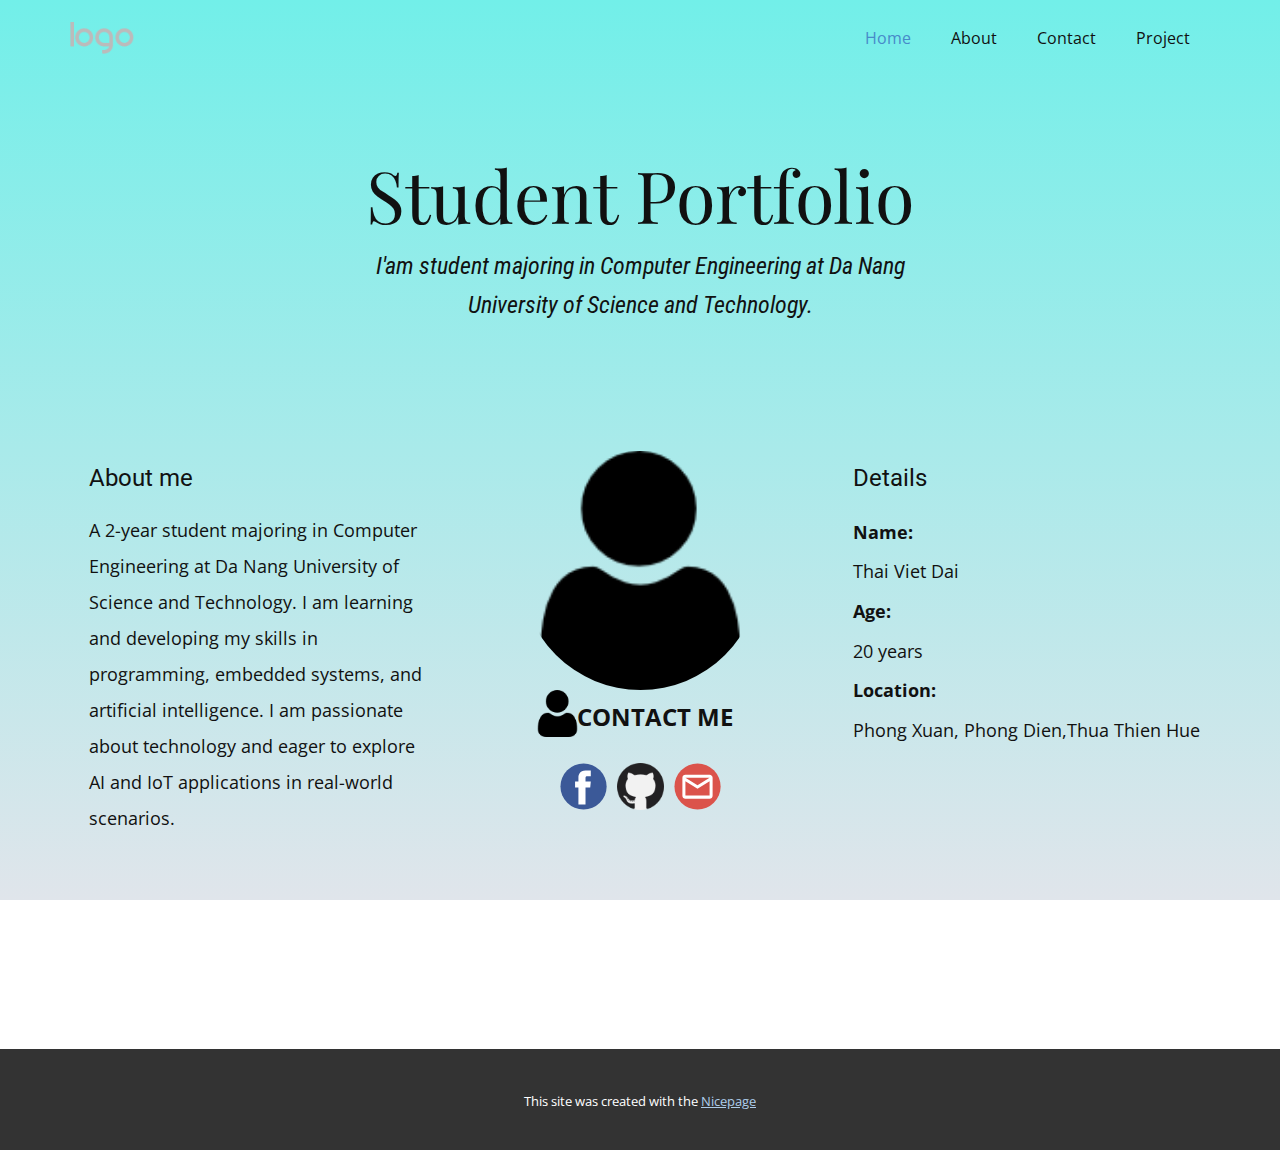
==== index.html @ 57e5f02d "up" ====
<!DOCTYPE html>
<html style="font-size: 16px;" lang="en"><head>
    <meta name="viewport" content="width=device-width, initial-scale=1.0">
    <meta charset="utf-8">
    <meta name="keywords" content="Profile, INTUITIVE">
    <meta name="description" content="">
    <title>Home</title>
    <link rel="stylesheet" href="nicepage.css" media="screen">
<link rel="stylesheet" href="index.css" media="screen">
    <script class="u-script" type="text/javascript" src="jquery.js" defer=""></script>
    <script class="u-script" type="text/javascript" src="nicepage.js" defer=""></script>
    <meta name="generator" content="Nicepage 7.4.4, nicepage.com">
    
    
    
    <link id="u-theme-google-font" rel="stylesheet" href="https://fonts.googleapis.com/css?family=Roboto:100,100i,300,300i,400,400i,500,500i,700,700i,900,900i|Open+Sans:300,300i,400,400i,500,500i,600,600i,700,700i,800,800i">
    <link id="u-page-google-font" rel="stylesheet" href="https://fonts.googleapis.com/css?family=Playfair+Display:400,400i,500,500i,600,600i,700,700i,800,800i,900,900i|Roboto+Condensed:100,100i,200,200i,300,300i,400,400i,500,500i,600,600i,700,700i,800,800i,900,900i">
    <script type="application/ld+json">{
		"@context": "http://schema.org",
		"@type": "Organization",
		"name": "",
		"logo": "images/default-logo.png"
}</script>
    <meta name="theme-color" content="#478ac9">
    <meta property="og:title" content="Home">
    <meta property="og:type" content="website">
  <meta data-intl-tel-input-cdn-path="intlTelInput/"></head>
  <body data-home-page="Home.html" data-home-page-title="Home" data-path-to-root="./" data-include-products="false" class="u-body u-gradient u-xl-mode" data-lang="en" style="background-image: linear-gradient(#72efe9, #e0e5eb);"><header class="u-clearfix u-header u-header" id="header"><div class="u-clearfix u-sheet u-sheet-1">
        <a href="#" class="u-image u-logo u-image-1">
          <img src="images/default-logo.png" class="u-logo-image u-logo-image-1">
        </a>
        <nav class="u-menu u-menu-one-level u-offcanvas u-menu-1">
          <div class="menu-collapse" style="font-size: 1rem; letter-spacing: 0px;">
            <a class="u-button-style u-custom-left-right-menu-spacing u-custom-padding-bottom u-custom-top-bottom-menu-spacing u-hamburger-link u-nav-link u-text-active-palette-1-base u-text-hover-palette-2-base" href="#">
              <svg class="u-svg-link" viewBox="0 0 24 24"><use xlink:href="#menu-hamburger"></use></svg>
              <svg class="u-svg-content" version="1.1" id="menu-hamburger" viewBox="0 0 16 16" x="0px" y="0px" xmlns:xlink="http://www.w3.org/1999/xlink" xmlns="http://www.w3.org/2000/svg"><g><rect y="1" width="16" height="2"></rect><rect y="7" width="16" height="2"></rect><rect y="13" width="16" height="2"></rect>
</g></svg>
            </a>
          </div>
          <div class="u-custom-menu u-nav-container">
            <ul class="u-nav u-unstyled u-nav-1"><li class="u-nav-item"><a class="u-button-style u-nav-link u-text-active-palette-1-base u-text-hover-palette-2-base" href="./" style="padding: 10px 20px;">Home</a>
</li><li class="u-nav-item"><a class="u-button-style u-nav-link u-text-active-palette-1-base u-text-hover-palette-2-base" href="About.html" style="padding: 10px 20px;">About</a>
</li><li class="u-nav-item"><a class="u-button-style u-nav-link u-text-active-palette-1-base u-text-hover-palette-2-base" href="Contact.html" style="padding: 10px 20px;">Contact</a>
</li><li class="u-nav-item"><a class="u-button-style u-nav-link u-text-active-palette-1-base u-text-hover-palette-2-base" href="Project.html" style="padding: 10px 20px;">Project</a>
</li></ul>
          </div>
          <div class="u-custom-menu u-nav-container-collapse">
            <div class="u-black u-container-style u-inner-container-layout u-opacity u-opacity-95 u-sidenav">
              <div class="u-inner-container-layout u-sidenav-overflow">
                <div class="u-menu-close"></div>
                <ul class="u-align-center u-nav u-popupmenu-items u-unstyled u-nav-2"><li class="u-nav-item"><a class="u-button-style u-nav-link" href="./">Home</a>
</li><li class="u-nav-item"><a class="u-button-style u-nav-link" href="About.html">About</a>
</li><li class="u-nav-item"><a class="u-button-style u-nav-link" href="Contact.html">Contact</a>
</li><li class="u-nav-item"><a class="u-button-style u-nav-link" href="Project.html">Project</a>
</li></ul>
              </div>
            </div>
            <div class="u-black u-menu-overlay u-opacity u-opacity-70"></div>
          </div>
        </nav>
      </div></header>
    <section class="u-align-center-lg u-align-center-md u-align-center-xl u-align-left-sm u-align-left-xs u-clearfix u-section-1" id="sec-24c9">
      <div class="u-clearfix u-sheet u-sheet-1">
        <div class="u-social-icons u-spacing-10 u-social-icons-1">
          <a class="u-social-url" title="facebook" target="_blank" href="https://facebook.com/name">
            <span class="u-icon u-icon-circle u-social-facebook u-social-icon u-text-black u-icon-1"><svg class="u-svg-link" preserveAspectRatio="xMidYMin slice" viewBox="0 0 112 112" style=""><use xlink:href="#svg-bc6b"></use></svg><svg class="u-svg-content" viewBox="0 0 112 112" x="0" y="0" id="svg-bc6b"><path fill="currentColor" d="M75.5,28.8H65.4c-1.5,0-4,0.9-4,4.3v9.4h13.9l-1.5,15.8H61.4v45.1H42.8V58.3h-8.8V42.4h8.8V32.2
	c0-7.4,3.4-18.8,18.8-18.8h13.8v15.4H75.5z"></path></svg></span>
          </a>
          <a class="u-social-url" title="twitter" target="_blank" href="https://twitter.com/name">
            <span class="u-icon u-icon-circle u-social-icon u-social-twitter u-text-black u-icon-2"><svg class="u-svg-link" preserveAspectRatio="xMidYMin slice" viewBox="0 0 112 112" style=""><use xlink:href="#svg-ed97"></use></svg><svg class="u-svg-content" viewBox="0 0 112 112" x="0" y="0" id="svg-ed97"><path fill="currentColor" d="M92.2,38.2c0,0.8,0,1.6,0,2.3c0,24.3-18.6,52.4-52.6,52.4c-10.6,0.1-20.2-2.9-28.5-8.2
	c1.4,0.2,2.9,0.2,4.4,0.2c8.7,0,16.7-2.9,23-7.9c-8.1-0.2-14.9-5.5-17.3-12.8c1.1,0.2,2.4,0.2,3.4,0.2c1.6,0,3.3-0.2,4.8-0.7
	c-8.4-1.6-14.9-9.2-14.9-18c0-0.2,0-0.2,0-0.2c2.5,1.4,5.4,2.2,8.4,2.3c-5-3.3-8.3-8.9-8.3-15.4c0-3.4,1-6.5,2.5-9.2
	c9.1,11.1,22.7,18.5,38,19.2c-0.2-1.4-0.4-2.8-0.4-4.3c0.1-10,8.3-18.2,18.5-18.2c5.4,0,10.1,2.2,13.5,5.7c4.3-0.8,8.1-2.3,11.7-4.5
	c-1.4,4.3-4.3,7.9-8.1,10.1c3.7-0.4,7.3-1.4,10.6-2.9C98.9,32.3,95.7,35.5,92.2,38.2z"></path></svg></span>
          </a>
          <a class="u-social-url" title="instagram" target="_blank" href="https://www.instagram.com/name">
            <span class="u-icon u-icon-circle u-social-icon u-social-instagram u-text-black u-icon-3"><svg class="u-svg-link" preserveAspectRatio="xMidYMin slice" viewBox="0 0 112 112" style=""><use xlink:href="#svg-ea73"></use></svg><svg class="u-svg-content" viewBox="0 0 112 112" x="0" y="0" id="svg-ea73"><path fill="currentColor" d="M55.9,32.9c-12.8,0-23.2,10.4-23.2,23.2s10.4,23.2,23.2,23.2s23.2-10.4,23.2-23.2S68.7,32.9,55.9,32.9z
	 M55.9,69.4c-7.4,0-13.3-6-13.3-13.3c-0.1-7.4,6-13.3,13.3-13.3s13.3,6,13.3,13.3C69.3,63.5,63.3,69.4,55.9,69.4z"></path><path fill="#FFFFFF" d="M79.7,26.8c-3,0-5.4,2.5-5.4,5.4s2.5,5.4,5.4,5.4c3,0,5.4-2.5,5.4-5.4S82.7,26.8,79.7,26.8z"></path><path fill="currentColor" d="M78.2,11H33.5C21,11,10.8,21.3,10.8,33.7v44.7c0,12.6,10.2,22.8,22.7,22.8h44.7c12.6,0,22.7-10.2,22.7-22.7
	V33.7C100.8,21.1,90.6,11,78.2,11z M91,78.4c0,7.1-5.8,12.8-12.8,12.8H33.5c-7.1,0-12.8-5.8-12.8-12.8V33.7
	c0-7.1,5.8-12.8,12.8-12.8h44.7c7.1,0,12.8,5.8,12.8,12.8V78.4z"></path></svg></span>
          </a>
        </div>
        <h1 class="u-align-center u-custom-font u-font-playfair-display u-text u-text-1"> Student Portfolio</h1>
        <p class="u-align-center u-custom-font u-font-roboto-condensed u-large-text u-text u-text-variant u-text-2"> I'am student majoring in Computer Engineering at Da Nang University of Science and Technology.</p>
        <div class="data-layout-selected u-clearfix u-expanded-width u-layout-wrap u-layout-wrap-1">
          <div class="u-layout">
            <div class="u-layout-row">
              <div class="u-container-style u-layout-cell u-size-20 u-layout-cell-1">
                <div class="u-container-layout u-valign-top u-container-layout-1">
                  <h4 class="u-text u-text-3">About me</h4>
                  <p class="u-align-left u-text u-text-4"> A 2-year student majoring in Computer Engineering at Da Nang University of Science and Technology. I am learning and developing my skills in programming, embedded systems, and artificial intelligence. I am passionate about technology and eager to explore AI and IoT applications in real-world scenarios.</p>
                </div>
              </div>
              <div class="u-container-style u-layout-cell u-size-20 u-layout-cell-2">
                <div class="u-container-layout u-container-layout-2">
                  <img src="images/1077114.png" alt="" class="u-image u-image-circle u-image-1" data-image-width="128" data-image-height="128">
                  <div class="u-clearfix u-group-elements u-group-elements-1"></div>
                  <div class="u-clearfix u-container-align-center u-group-elements u-group-elements-2">
                    <p class="u-align-center u-text u-text-default u-text-5">CONTACT ME</p>
                    <span class="u-align-center u-file-icon u-icon u-icon-4"><img src="images/1077114.png" alt=""></span>
                  </div>
                  <div class="u-align-center u-social-icons u-spacing-10 u-social-icons-2">
                    <a class="u-social-url" title="facebook" target="_blank" href="https://facebook.com/vietdai0504">
                      <span class="u-icon u-social-facebook u-social-icon u-icon-5"><svg class="u-svg-link" preserveAspectRatio="xMidYMin slice" viewBox="0 0 112 112" style=""><use xlink:href="#svg-6ef3"></use></svg><svg class="u-svg-content" viewBox="0 0 112 112" x="0" y="0" id="svg-6ef3"><circle fill="currentColor" cx="56.1" cy="56.1" r="55"></circle><path fill="#FFFFFF" d="M73.5,31.6h-9.1c-1.4,0-3.6,0.8-3.6,3.9v8.5h12.6L72,58.3H60.8v40.8H43.9V58.3h-8V43.9h8v-9.2
c0-6.7,3.1-17,17-17h12.5v13.9H73.5z"></path></svg></span>
                    </a>
                    <a class="u-social-url" target="_blank" data-type="Custom" title="Custom" href="https://github.com/vietdai-bk">
                      <span class="u-file-icon u-icon u-social-custom u-social-icon u-icon-6"><img src="images/919847.png" alt=""></span>
                    </a>
                    <a class="u-social-url" target="_blank" data-type="Email" title="Email" href="mailto:daithai.05042005@gmail.com?subject=Hello%20World">
                      <span class="u-icon u-social-email u-social-icon u-icon-7"><svg class="u-svg-link" preserveAspectRatio="xMidYMin slice" viewBox="0 0 112 112" style=""><use xlink:href="#svg-7be2"></use></svg><svg class="u-svg-content" viewBox="0 0 112 112" x="0" y="0" id="svg-7be2"><circle fill="currentColor" cx="56.1" cy="56.1" r="55"></circle><path id="path3864" fill="#FFFFFF" d="M27.2,28h57.6c4,0,7.2,3.2,7.2,7.2l0,0v42.7c0,3.9-3.2,7.2-7.2,7.2l0,0H27.2
	c-4,0-7.2-3.2-7.2-7.2V35.2C20,31.1,23.2,28,27.2,28 M56,52.9l28.8-17.8H27.2L56,52.9 M27.2,77.7h57.6V43.5L56,61.3L27.2,43.5V77.7z
	"></path></svg></span>
                    </a>
                  </div>
                </div>
              </div>
              <div class="u-container-style u-layout-cell u-size-20 u-layout-cell-3">
                <div class="u-container-layout u-container-layout-3">
                  <h4 class="u-text u-text-6">Details</h4>
                  <p class="u-text u-text-7">
                    <span style="font-weight: 700;">Name: </span>
                    <br>Thai Viet Dai<br>
                    <span style="font-weight: 700;">Age: </span>
                    <br>20 years <span style="font-weight: 700;">
                      <br>Location: 
                    </span>
                    <br>Phong Xuan, Phong Dien,Thua Thien Hue
                  </p>
                </div>
              </div>
            </div>
          </div>
        </div>
      </div>
    </section>
    
    
    
    
    <section class="u-backlink u-clearfix u-grey-80">
      <p class="u-text">
        <span>This site was created with the </span>
        <a class="u-link" href="https://nicepage.com/" target="_blank" rel="nofollow">
          <span>Nicepage</span>
        </a>
      </p>
    </section>
  
</body></html>
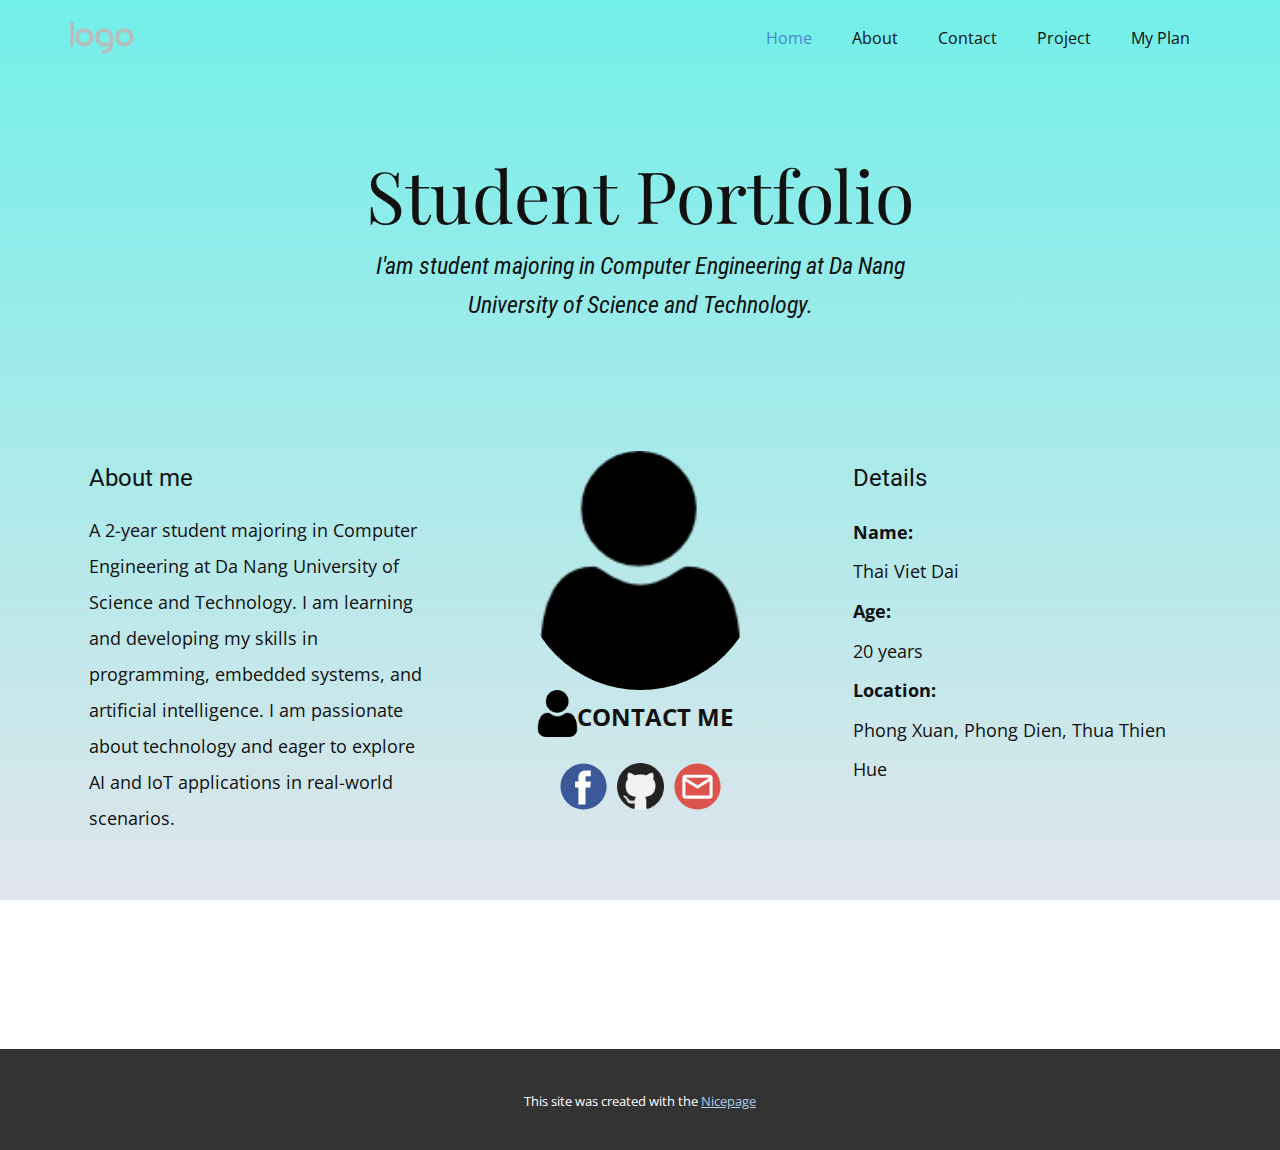
==== commit 18f160e9: "up" ====
--- a/index.html
+++ b/index.html
@@ -10,6 +10,8 @@
     <script class="u-script" type="text/javascript" src="jquery.js" defer=""></script>
     <script class="u-script" type="text/javascript" src="nicepage.js" defer=""></script>
     <meta name="generator" content="Nicepage 7.4.4, nicepage.com">
+    <meta name="referrer" content="origin">
+    
     
     
     
@@ -38,20 +40,22 @@
             </a>
           </div>
           <div class="u-custom-menu u-nav-container">
-            <ul class="u-nav u-unstyled u-nav-1"><li class="u-nav-item"><a class="u-button-style u-nav-link u-text-active-palette-1-base u-text-hover-palette-2-base" href="./" style="padding: 10px 20px;">Home</a>
+            <ul class="u-nav u-unstyled u-nav-1"><li class="u-nav-item"><a class="u-button-style u-nav-link u-text-active-palette-1-base u-text-hover-palette-2-base" href="index.html" style="padding: 10px 20px;">Home</a>
 </li><li class="u-nav-item"><a class="u-button-style u-nav-link u-text-active-palette-1-base u-text-hover-palette-2-base" href="About.html" style="padding: 10px 20px;">About</a>
 </li><li class="u-nav-item"><a class="u-button-style u-nav-link u-text-active-palette-1-base u-text-hover-palette-2-base" href="Contact.html" style="padding: 10px 20px;">Contact</a>
 </li><li class="u-nav-item"><a class="u-button-style u-nav-link u-text-active-palette-1-base u-text-hover-palette-2-base" href="Project.html" style="padding: 10px 20px;">Project</a>
+</li><li class="u-nav-item"><a class="u-button-style u-nav-link u-text-active-palette-1-base u-text-hover-palette-2-base" href="My-Plan.html" style="padding: 10px 20px;">My Plan</a>
 </li></ul>
           </div>
           <div class="u-custom-menu u-nav-container-collapse">
             <div class="u-black u-container-style u-inner-container-layout u-opacity u-opacity-95 u-sidenav">
               <div class="u-inner-container-layout u-sidenav-overflow">
                 <div class="u-menu-close"></div>
-                <ul class="u-align-center u-nav u-popupmenu-items u-unstyled u-nav-2"><li class="u-nav-item"><a class="u-button-style u-nav-link" href="./">Home</a>
+                <ul class="u-align-center u-nav u-popupmenu-items u-unstyled u-nav-2"><li class="u-nav-item"><a class="u-button-style u-nav-link" href="index.html">Home</a>
 </li><li class="u-nav-item"><a class="u-button-style u-nav-link" href="About.html">About</a>
 </li><li class="u-nav-item"><a class="u-button-style u-nav-link" href="Contact.html">Contact</a>
 </li><li class="u-nav-item"><a class="u-button-style u-nav-link" href="Project.html">Project</a>
+</li><li class="u-nav-item"><a class="u-button-style u-nav-link" href="My-Plan.html">My Plan</a>
 </li></ul>
               </div>
             </div>
@@ -82,16 +86,16 @@
         </div>
         <h1 class="u-align-center u-custom-font u-font-playfair-display u-text u-text-1"> Student Portfolio</h1>
         <p class="u-align-center u-custom-font u-font-roboto-condensed u-large-text u-text u-text-variant u-text-2"> I'am student majoring in Computer Engineering at Da Nang University of Science and Technology.</p>
-        <div class="data-layout-selected u-clearfix u-expanded-width u-layout-wrap u-layout-wrap-1">
+        <div class="custom-expanded data-layout-selected u-clearfix u-expanded-width-lg u-expanded-width-xl u-layout-wrap u-layout-wrap-1">
           <div class="u-layout">
             <div class="u-layout-row">
-              <div class="u-container-style u-layout-cell u-size-20 u-layout-cell-1">
+              <div class="u-container-style u-layout-cell u-size-20-lg u-size-20-xl u-size-21-md u-size-21-sm u-size-21-xs u-layout-cell-1">
                 <div class="u-container-layout u-valign-top u-container-layout-1">
                   <h4 class="u-text u-text-3">About me</h4>
                   <p class="u-align-left u-text u-text-4"> A 2-year student majoring in Computer Engineering at Da Nang University of Science and Technology. I am learning and developing my skills in programming, embedded systems, and artificial intelligence. I am passionate about technology and eager to explore AI and IoT applications in real-world scenarios.</p>
                 </div>
               </div>
-              <div class="u-container-style u-layout-cell u-size-20 u-layout-cell-2">
+              <div class="u-container-align-center-md u-container-align-center-sm u-container-align-center-xs u-container-style u-layout-cell u-size-18-md u-size-18-sm u-size-18-xs u-size-20-lg u-size-20-xl u-layout-cell-2">
                 <div class="u-container-layout u-container-layout-2">
                   <img src="images/1077114.png" alt="" class="u-image u-image-circle u-image-1" data-image-width="128" data-image-height="128">
                   <div class="u-clearfix u-group-elements u-group-elements-1"></div>
@@ -115,8 +119,8 @@
                   </div>
                 </div>
               </div>
-              <div class="u-container-style u-layout-cell u-size-20 u-layout-cell-3">
-                <div class="u-container-layout u-container-layout-3">
+              <div class="u-container-style u-layout-cell u-size-20-lg u-size-20-xl u-size-21-md u-size-21-sm u-size-21-xs u-layout-cell-3">
+                <div class="u-container-layout u-valign-top-md u-valign-top-sm u-valign-top-xs u-container-layout-3">
                   <h4 class="u-text u-text-6">Details</h4>
                   <p class="u-text u-text-7">
                     <span style="font-weight: 700;">Name: </span>
@@ -125,7 +129,7 @@
                     <br>20 years <span style="font-weight: 700;">
                       <br>Location: 
                     </span>
-                    <br>Phong Xuan, Phong Dien,Thua Thien Hue
+                    <br>Phong Xuan, Phong Dien, Thua Thien Hue
                   </p>
                 </div>
               </div>
@@ -134,6 +138,7 @@
         </div>
       </div>
     </section>
+    
     
     
     
--- a/nicepage.css
+++ b/nicepage.css
@@ -43967,7 +43967,7 @@
         }
         .u-body
         {
-        background-image: linear-gradient(white, white);
+        background-image: linear-gradient(#d9d9d9, #c0c0c0);
         background-attachment: fixed;
         }
         .u-input
--- a/index.css
+++ b/index.css
@@ -178,7 +178,7 @@
 
 @media (max-width: 991px) {
   .u-section-1 .u-sheet-1 {
-    min-height: 593px;
+    min-height: 1086px;
   }
 
   .u-section-1 .u-text-1 {
@@ -186,20 +186,52 @@
     margin-right: 61px;
   }
 
+  .u-section-1 .u-layout-wrap-1 {
+    width: 770px;
+    margin-right: auto;
+    margin-left: -50px;
+  }
+
   .u-section-1 .u-layout-cell-1 {
-    min-height: 100px;
+    min-height: 582px;
   }
 
   .u-section-1 .u-layout-cell-2 {
-    min-height: 685px;
+    min-height: 582px;
+  }
+
+  .u-section-1 .u-image-1 {
+    width: 210px;
+    height: 210px;
+    margin-top: 47px;
+  }
+
+  .u-section-1 .u-group-elements-1 {
+    margin-top: 19px;
   }
 
   .u-section-1 .u-group-elements-2 {
     margin-left: auto;
   }
 
+  .u-section-1 .u-social-icons-2 {
+    margin-top: 9px;
+  }
+
   .u-section-1 .u-layout-cell-3 {
-    min-height: 100px;
+    min-height: 582px;
+  }
+
+  .u-section-1 .u-text-6 {
+    width: auto;
+    margin-right: -19px;
+    margin-left: 19px;
+  }
+
+  .u-section-1 .u-text-7 {
+    width: auto;
+    margin-top: 61px;
+    margin-left: 19px;
   }
 }
 
@@ -220,6 +252,15 @@
     width: 540px;
   }
 
+  .u-section-1 .u-layout-wrap-1 {
+    width: 540px;
+    margin-left: 0;
+  }
+
+  .u-section-1 .u-layout-cell-1 {
+    min-height: 100px;
+  }
+
   .u-section-1 .u-container-layout-1 {
     padding-left: 10px;
     padding-right: 10px;
@@ -241,6 +282,10 @@
   .u-section-1 .u-icon-4 {
     margin-left: 26px;
   }
+
+  .u-section-1 .u-layout-cell-3 {
+    min-height: 100px;
+  }
 }
 
 @media (max-width: 575px) {
@@ -251,4 +296,22 @@
   .u-section-1 .u-text-2 {
     width: 340px;
   }
+
+  .u-section-1 .u-layout-wrap-1 {
+    width: 340px;
+  }
+
+  .u-section-1 .u-layout-cell-3 {
+    min-height: 361px;
+  }
+
+  .u-section-1 .u-text-6 {
+    margin-right: -13px;
+    margin-left: 13px;
+  }
+
+  .u-section-1 .u-text-7 {
+    margin-right: -13px;
+    margin-left: 13px;
+  }
 }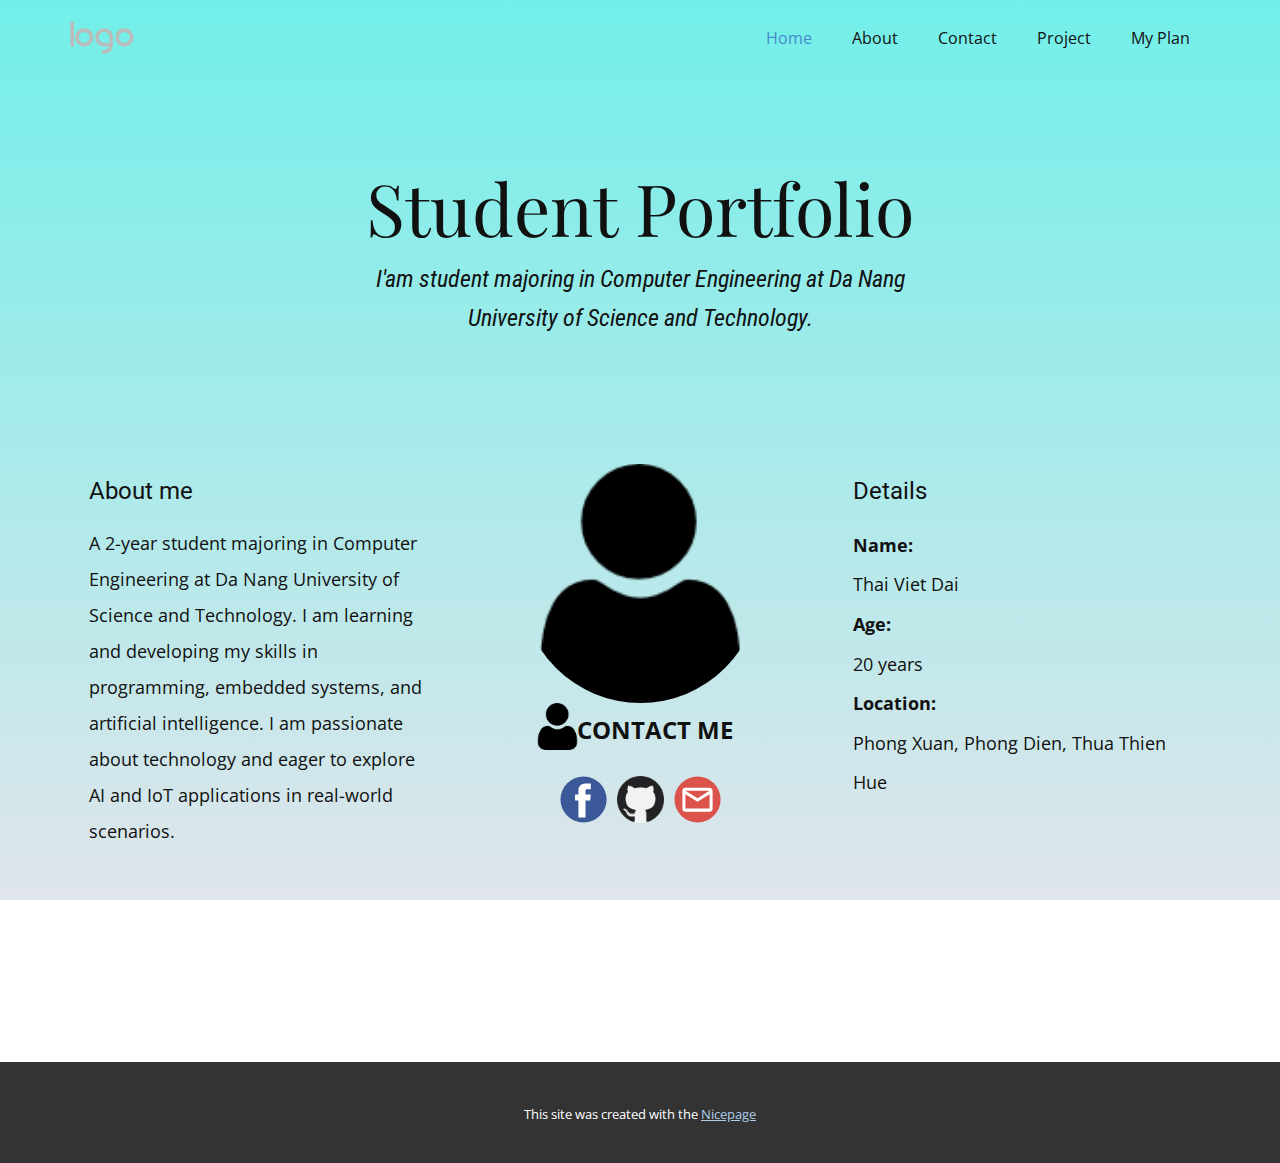
==== commit 75f3bcb4: "up" ====
--- a/index.html
+++ b/index.html
@@ -27,41 +27,58 @@
     <meta property="og:title" content="Home">
     <meta property="og:type" content="website">
   <meta data-intl-tel-input-cdn-path="intlTelInput/"></head>
-  <body data-home-page="Home.html" data-home-page-title="Home" data-path-to-root="./" data-include-products="false" class="u-body u-gradient u-xl-mode" data-lang="en" style="background-image: linear-gradient(#72efe9, #e0e5eb);"><header class="u-clearfix u-header u-header" id="header"><div class="u-clearfix u-sheet u-sheet-1">
-        <a href="#" class="u-image u-logo u-image-1">
-          <img src="images/default-logo.png" class="u-logo-image u-logo-image-1">
-        </a>
-        <nav class="u-menu u-menu-one-level u-offcanvas u-menu-1">
-          <div class="menu-collapse" style="font-size: 1rem; letter-spacing: 0px;">
-            <a class="u-button-style u-custom-left-right-menu-spacing u-custom-padding-bottom u-custom-top-bottom-menu-spacing u-hamburger-link u-nav-link u-text-active-palette-1-base u-text-hover-palette-2-base" href="#">
-              <svg class="u-svg-link" viewBox="0 0 24 24"><use xlink:href="#menu-hamburger"></use></svg>
-              <svg class="u-svg-content" version="1.1" id="menu-hamburger" viewBox="0 0 16 16" x="0px" y="0px" xmlns:xlink="http://www.w3.org/1999/xlink" xmlns="http://www.w3.org/2000/svg"><g><rect y="1" width="16" height="2"></rect><rect y="7" width="16" height="2"></rect><rect y="13" width="16" height="2"></rect>
+  <body data-home-page="Home.html" data-home-page-title="Home" data-path-to-root="./" data-include-products="false" class="u-body u-gradient u-xl-mode" data-lang="en" style="background-image: linear-gradient(#72efe9, #e0e5eb);"><header class=" u-border-no-bottom u-border-no-left u-border-no-right u-border-no-top u-clearfix u-header u-section-row-container" id="header" style="background-image: none;"><div class="u-section-rows" style="">
+        <div class="u-section-row" data-animation-name="" data-animation-duration="0" data-animation-delay="0" data-animation-direction="">
+          <div class="u-clearfix u-sheet u-sheet-1">
+            <nav class="u-menu u-menu-one-level u-offcanvas u-menu-1">
+              <div class="menu-collapse" style="font-size: 1rem; letter-spacing: 0px;">
+                <a class="u-button-style u-custom-left-right-menu-spacing u-custom-padding-bottom u-custom-top-bottom-menu-spacing u-hamburger-link u-nav-link u-text-active-palette-1-base u-text-hover-palette-2-base" href="#">
+                  <svg class="u-svg-link" viewBox="0 0 24 24"><use xlink:href="#menu-hamburger"></use></svg>
+                  <svg class="u-svg-content" version="1.1" id="menu-hamburger" viewBox="0 0 16 16" x="0px" y="0px" xmlns:xlink="http://www.w3.org/1999/xlink" xmlns="http://www.w3.org/2000/svg"><g><rect y="1" width="16" height="2"></rect><rect y="7" width="16" height="2"></rect><rect y="13" width="16" height="2"></rect>
 </g></svg>
-            </a>
-          </div>
-          <div class="u-custom-menu u-nav-container">
-            <ul class="u-nav u-unstyled u-nav-1"><li class="u-nav-item"><a class="u-button-style u-nav-link u-text-active-palette-1-base u-text-hover-palette-2-base" href="index.html" style="padding: 10px 20px;">Home</a>
+                </a>
+              </div>
+              <div class="u-custom-menu u-nav-container">
+                <ul class="u-nav u-unstyled u-nav-1"><li class="u-nav-item"><a class="u-button-style u-nav-link u-text-active-palette-1-base u-text-hover-palette-2-base" href="index.html" style="padding: 10px 20px;">Home</a>
 </li><li class="u-nav-item"><a class="u-button-style u-nav-link u-text-active-palette-1-base u-text-hover-palette-2-base" href="About.html" style="padding: 10px 20px;">About</a>
 </li><li class="u-nav-item"><a class="u-button-style u-nav-link u-text-active-palette-1-base u-text-hover-palette-2-base" href="Contact.html" style="padding: 10px 20px;">Contact</a>
 </li><li class="u-nav-item"><a class="u-button-style u-nav-link u-text-active-palette-1-base u-text-hover-palette-2-base" href="Project.html" style="padding: 10px 20px;">Project</a>
 </li><li class="u-nav-item"><a class="u-button-style u-nav-link u-text-active-palette-1-base u-text-hover-palette-2-base" href="My-Plan.html" style="padding: 10px 20px;">My Plan</a>
 </li></ul>
-          </div>
-          <div class="u-custom-menu u-nav-container-collapse">
-            <div class="u-black u-container-style u-inner-container-layout u-opacity u-opacity-95 u-sidenav">
-              <div class="u-inner-container-layout u-sidenav-overflow">
-                <div class="u-menu-close"></div>
-                <ul class="u-align-center u-nav u-popupmenu-items u-unstyled u-nav-2"><li class="u-nav-item"><a class="u-button-style u-nav-link" href="index.html">Home</a>
+              </div>
+              <div class="u-custom-menu u-nav-container-collapse">
+                <div class="u-black u-container-style u-inner-container-layout u-opacity u-opacity-95 u-sidenav">
+                  <div class="u-inner-container-layout u-sidenav-overflow">
+                    <div class="u-menu-close"></div>
+                    <ul class="u-align-center u-nav u-popupmenu-items u-unstyled u-nav-2"><li class="u-nav-item"><a class="u-button-style u-nav-link" href="index.html">Home</a>
 </li><li class="u-nav-item"><a class="u-button-style u-nav-link" href="About.html">About</a>
 </li><li class="u-nav-item"><a class="u-button-style u-nav-link" href="Contact.html">Contact</a>
 </li><li class="u-nav-item"><a class="u-button-style u-nav-link" href="Project.html">Project</a>
 </li><li class="u-nav-item"><a class="u-button-style u-nav-link" href="My-Plan.html">My Plan</a>
 </li></ul>
+                  </div>
+                </div>
+                <div class="u-black u-menu-overlay u-opacity u-opacity-70"></div>
               </div>
-            </div>
-            <div class="u-black u-menu-overlay u-opacity u-opacity-70"></div>
+            </nav>
+            <a href="#" class="u-image u-logo u-image-1">
+              <img src="images/default-logo.png" class="u-logo-image u-logo-image-1">
+            </a>
           </div>
-        </nav>
+          
+          
+          
+          
+          
+        </div>
+        <div class="u-section-row">
+          <div class="u-clearfix u-sheet u-sheet-2"></div>
+          
+          
+          
+          
+          
+        </div>
       </div></header>
     <section class="u-align-center-lg u-align-center-md u-align-center-xl u-align-left-sm u-align-left-xs u-clearfix u-section-1" id="sec-24c9">
       <div class="u-clearfix u-sheet u-sheet-1">
--- a/nicepage.css
+++ b/nicepage.css
@@ -43967,7 +43967,7 @@
         }
         .u-body
         {
-        background-image: linear-gradient(#d9d9d9, #c0c0c0);
+        background-image: linear-gradient(#b3b3b3, white);
         background-attachment: fixed;
         }
         .u-input
@@ -44295,43 +44295,49 @@
 
 
 /*end-variables sitestylecss*/
- .u-header {
-  background-image: none;
-}
-
 .u-header .u-sheet-1 {
   min-height: 80px;
+}
+
+.u-header .u-menu-1 {
+  margin: 20px 0 0 auto;
+}
+
+.u-header .u-nav-1 {
+  font-size: 1rem;
+  letter-spacing: normal;
+}
+
+.u-header .u-nav-2 {
+  font-size: 1.25rem;
 }
 
 .u-header .u-image-1 {
   width: 64px;
   height: 32px;
-  margin: 22px auto 0 0;
+  margin: -34px auto 26px 0;
 }
 
 .u-header .u-logo-image-1 {
   width: 100%;
   height: 100%;
 }
-
-.u-header .u-menu-1 {
-  margin: -34px 0 24px auto;
-}
-
-.u-header .u-nav-1 {
-  font-size: 1rem;
-  letter-spacing: normal;
-}
-
-.u-header .u-nav-2 {
-  font-size: 1.25rem;
+.u-header .u-sheet-2 {
+  min-height: 13px;
 }
 @media (max-width: 1199px) {
   .u-header .u-menu-1 {
-    width: auto;
     margin-right: 0;
   }
-}
+
+  .u-header .u-image-1 {
+    margin-top: -34px;
+  }
+}
+
+
+
+
 
 
 
